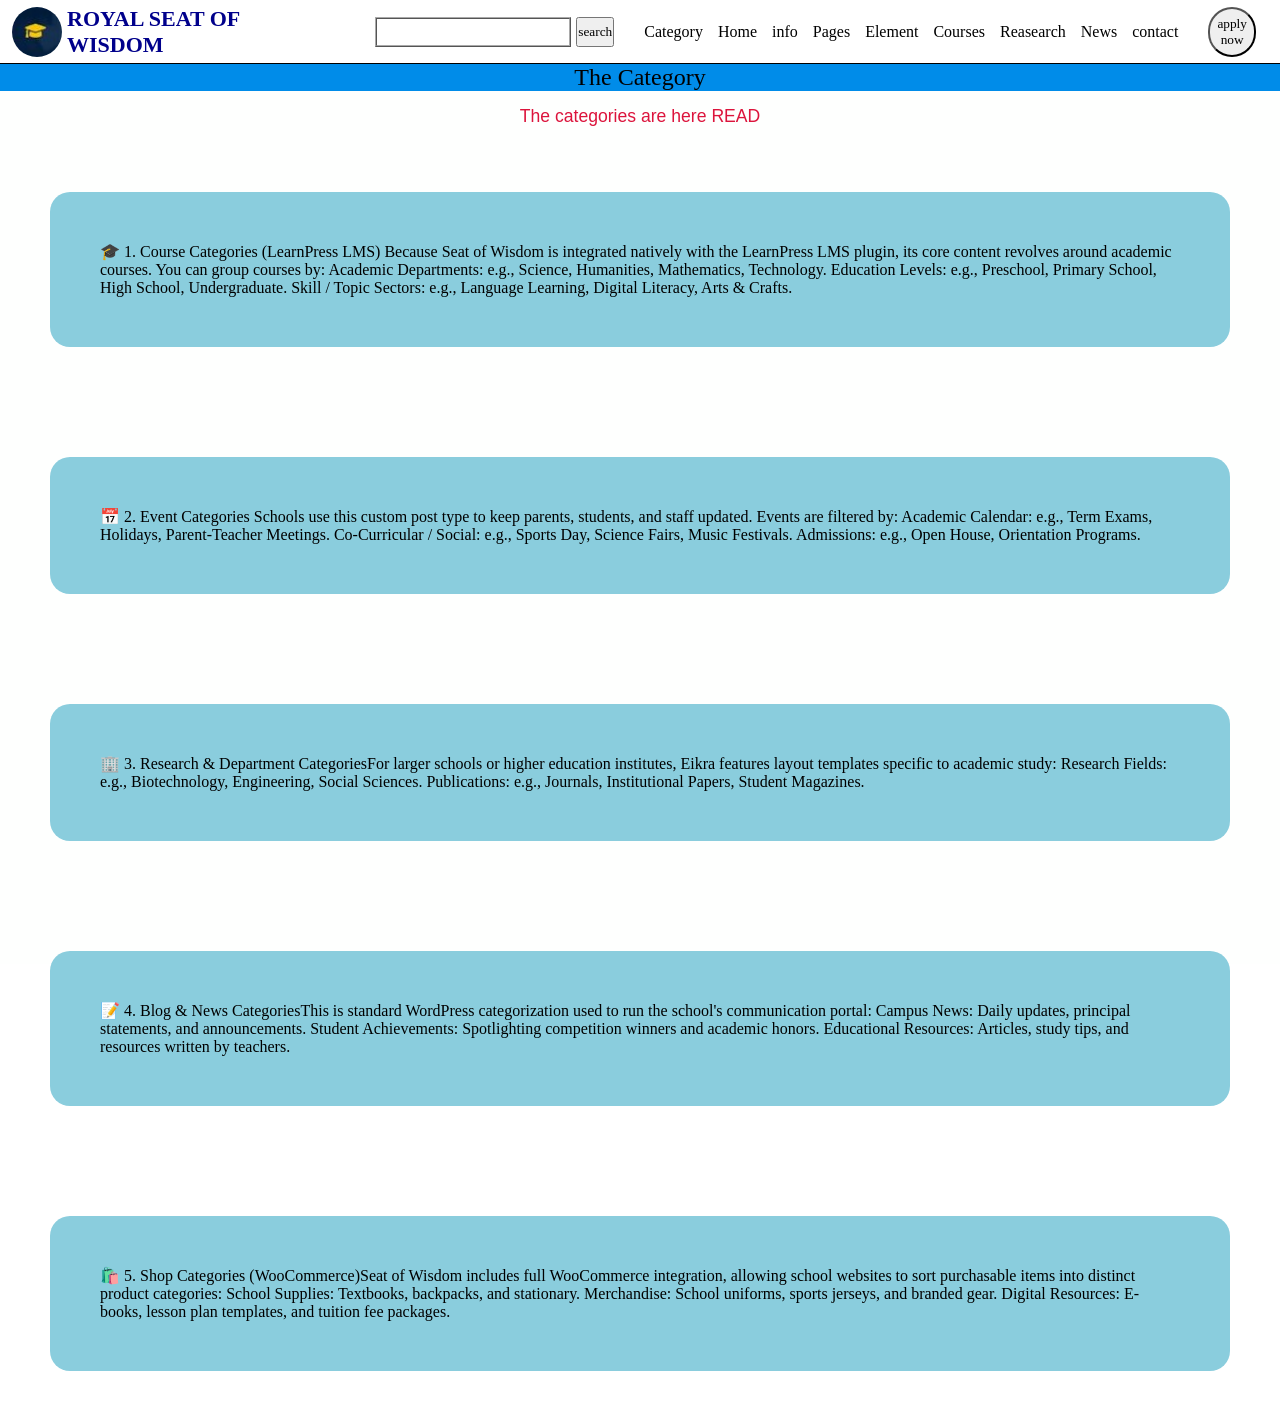
==== category.html @ ec312d08 "Add initial project files including HTML, CSS, JavaScript, and various images - Created index.html f" ====
<!DOCTYPE html>
<html lang="en">
<head>
    <meta charset="UTF-8">
    <meta name="viewport" content="width=device-width, initial-scale=1.0">
    <title>Category</title>
    <link rel="stylesheet" href="category.css">
</head>
<body>

     <!-- Navigation Bar -->
    <header>
        <div>
            <!-- notification -->
        </div>
        <nav>
            <div class="brand">
                <!-- brand logo/name -->
                <img src="./image/SW.jpg" alt="brand logo" width="50px" height="50px">
                <h3>ROYAL SEAT OF WISDOM </h3>
                <button class="menu_btn" onclick="document.getElementById('menu').style.display = 'flex'">

                &equals;
            </button>
            </div>
            
            <menu type="toolbar" class="menu" id="menu">
                <button class="close_btn" onclick="document.getElementById('menu').style.display = 'none'">
                    x
                </button>
            <form>
                <input type="search">
                <button type="submit">search</button>
            </form>

            <ul>
                <!-- nav link -->
                <li><a href="http://127.0.0.1:5500/category.html">Category</a></li>
                <li><a href="http://127.0.0.1:5500/">Home</a></li>
                <li><a href="http://127.0.0.1:5500/Home.html">info</a></li>
                <li><a href="http://127.0.0.1:5500/Pages.html">Pages</a></li>
                <li><a href="http://127.0.0.1:5500/Element.html">Element</a></li>
                <li><a href="http://127.0.0.1:5500/Courses.html">Courses</a></li>
                <li><a href="http://127.0.0.1:5500/Reasearch.html">Reasearch</a></li>
                <li><a href="http://127.0.0.1:5500/News.html">News</a></li>
                <li><a href="http://127.0.0.1:5500/contact.html">contact</a></li>
            </ul>
            <div class="nav_btn">
                <button>apply now</button>
            </div>
            </menu>
        </nav>
    </header>
    <header>
        <section class="nav">
            <h1>The Category</h1>
            <p class="subtitle">The categories are here READ</p>

            <div class="categories-container">
                <!-- card 1 -->
                <div class="categories-card">
                <h4>🎓 1. Course Categories (LearnPress LMS) Because Seat of Wisdom is integrated natively with the LearnPress LMS plugin, its core content revolves around academic courses. You can group courses by: Academic Departments: e.g., Science, Humanities, Mathematics, Technology. Education Levels: e.g., Preschool, Primary School, High School, Undergraduate. Skill / Topic Sectors: e.g., Language Learning, Digital Literacy, Arts & Crafts.</h4>
                <!-- <img src="ssws.png" alt="" width="700px" height="400px"> -->
                </div>
            </div>
            <div class="categories-container">
                <div class="categories-card">
                    <h4> 📅 2. Event Categories Schools use this custom post type to keep parents, students, and staff updated. 
Events are filtered by:
Academic Calendar: e.g., Term Exams, Holidays, Parent-Teacher Meetings.
Co-Curricular / Social: e.g., Sports Day, Science Fairs, Music Festivals.
Admissions: e.g., Open House, Orientation Programs.</h4>
                </div>
            </div>
            <div class="categories-container">
                <div class="categories-card">
                    <h4>🏢 3. Research & Department CategoriesFor larger schools or higher education institutes, Eikra features layout templates specific to academic study:
Research Fields: e.g., Biotechnology, Engineering, Social Sciences.
Publications: e.g., Journals, Institutional Papers, Student Magazines.</h4>
                </div>
            </div>
            <div class="categories-container">
                <div class="categories-card">
                    <h4>📝 4. Blog & News CategoriesThis is standard WordPress categorization used to run the school's communication portal:
Campus News: Daily updates, principal statements, and announcements.
Student Achievements: Spotlighting competition winners and academic honors.
Educational Resources: Articles, study tips, and resources written by teachers.</h4>
                </div>
            </div>
            <div class="categories-container">
                <div class="categories-card">
                    <h4>🛍️ 5. Shop Categories (WooCommerce)Seat of Wisdom includes full WooCommerce integration, allowing school websites to sort purchasable items into distinct product categories:
School Supplies: Textbooks, backpacks, and stationary.
Merchandise: School uniforms, sports jerseys, and branded gear.
Digital Resources: E-books, lesson plan templates, and tuition fee packages.</h4>
                </div>
            </div>
        </section>

    </header>
</body>
</html>
---- category.css ----
* {
    padding: 0%;
    margin: 0%;
    box-sizing: border-box;
    font-family: Georgia, 'Times New Roman', Times, serif;
    font-optical-sizing: auto;
    font-weight: 100;
    font-style: normal;
    font-variation-settings:
        "ELSH" 0;
}

nav {
    display: flex;
    justify-content: space-between;
    gap: 23px;
    width: 100%;
    height: 4rem;
    background-color: white;
    align-items: center;
    padding: 12px;
    border-bottom: 1px solid;

    /* brand logo/name */
    .brand {
        display: flex;
        height: 2rem;
        gap: 5px;
        align-items: center;

        img {
            border-radius: 50px;
        }

        h3 {
            font-weight: 900;
            font-size: 22px;
            color: darkblue;
        }
    }

    .menu_btn {
        visibility: hidden;
    }

    .menu {
        display: flex;
        align-items: center;
        justify-content: space-between;
        gap: 30px;
        padding-inline: 12px;

        .close_btn {
            display: none;
        }

        /* search bar */
        form {
            display: flex;
            gap: 5px;

            input {
                padding: 5px;
                padding-inline: 12px;
                border: darkgrey 2px ridge;
            }

            botton {
                padding: 2px;
                border-radius: 50px;
                padding-inline: 7px;
                cursor: pointer;

            }
        }


        /*nav ul*/
        ul {
            display: flex;
            list-style: none;
            gap: 15px;

            /*nav ul li*/
            li a {
                text-decoration: none;
                color: black;
            }
        }

        /* nav_btn */
        .nav_btn {
            button {
                padding: 7px;
                border-radius: 30px;
                cursor: pointer;
                color: black;
            }
        }
    }
}

nav .nav_btn button:hover {
    background: rgb(233, 233, 51);
    color: white;
    transform: rotate();
}

nav ul li:hover {
    transform: scale(1.2);

}

*{
    padding: 0%;
    margin: 0%;
    box-sizing: border-box;
}


.nav{
    height: 100vh;
    width: 100%;
    background-color:rgb(254, 255, 254);
    justify-content: center;
    align-items: center;

    h1{
        display: flex; 
        /* border-radius: 50px; */
        width: 100%;
        justify-content: center;
        align-items: center;
        background-color: rgb(0, 140, 233);
        /* margin: 10px; */
        padding-inline: 20px;
    }
    p{
        margin: 15px;
        font-family: Arial, Helvetica, sans-serif;
        font-size: 1.1rem;
        text-align: center;
        color: crimson;
    }
    .categories-container{
        font-family: Arial, Helvetica, sans-serif;
        color: black;
        margin-top: 10px;
        padding: 50px;

        .categories-card{
            background-color: rgb(138, 205, 221);
            display: flex;
              border-radius: 20px;
            padding: 50px;
            /* box-shadow: 5px 5px 15px rgb(0, 0, 0), -5px -5px 15px rgb(119, 116, 115); */
            text-align: left;
            /* display: flex; */
            flex-direction: column;
            justify-content: space-between;
            transition: transform 0.2s ease-in-out;

            .img{
                width: 700px;
                height: 400px;
            }
        }
    }
}

@media (max-width:480px) {
    .categories-container{
        flex-wrap: wrap;
        align-items: center;

        .categories-card{
            flex-wrap: wrap;

            .img{
                width: 400px;
                height: 200px;
            }
        }
    }
}
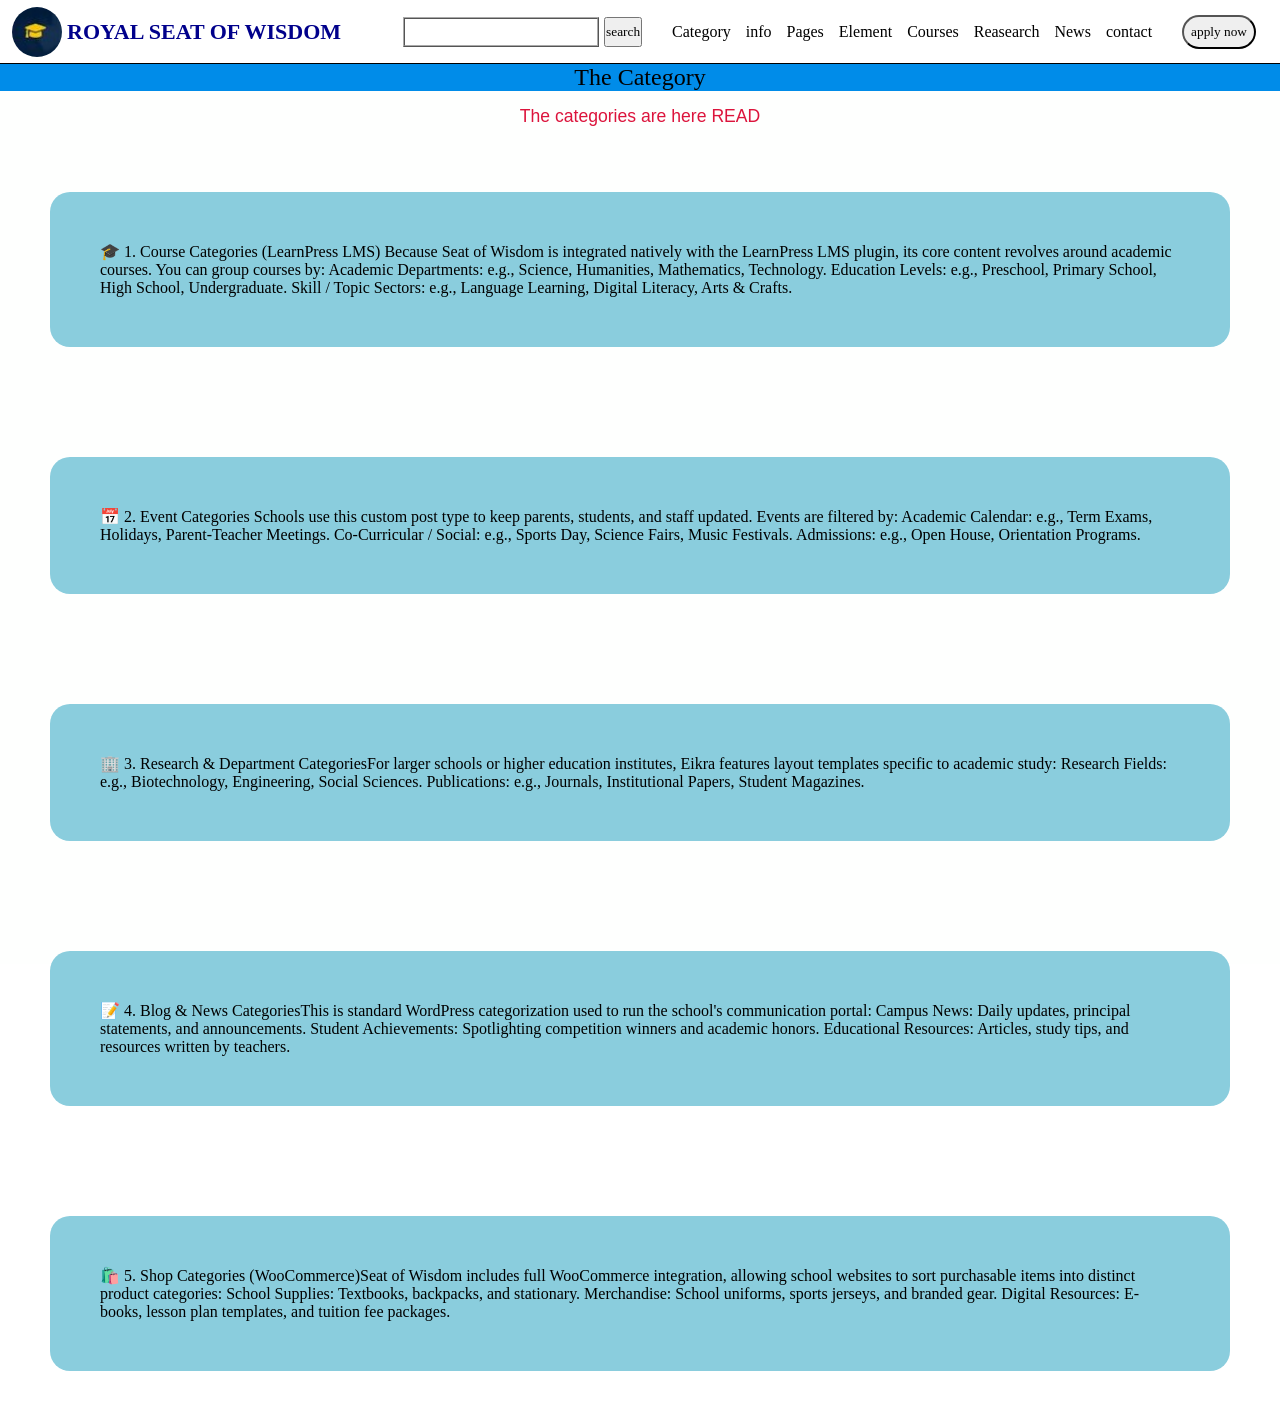
==== commit f9167c4c: "Add files via upload" ====
--- a/category.html
+++ b/category.html
@@ -1,102 +1,102 @@
-<!DOCTYPE html>
-<html lang="en">
-<head>
-    <meta charset="UTF-8">
-    <meta name="viewport" content="width=device-width, initial-scale=1.0">
-    <title>Category</title>
-    <link rel="stylesheet" href="category.css">
-</head>
-<body>
-
-     <!-- Navigation Bar -->
-    <header>
-        <div>
-            <!-- notification -->
-        </div>
-        <nav>
-            <div class="brand">
-                <!-- brand logo/name -->
-                <img src="./image/SW.jpg" alt="brand logo" width="50px" height="50px">
-                <h3>ROYAL SEAT OF WISDOM </h3>
-                <button class="menu_btn" onclick="document.getElementById('menu').style.display = 'flex'">
-
-                &equals;
-            </button>
-            </div>
-            
-            <menu type="toolbar" class="menu" id="menu">
-                <button class="close_btn" onclick="document.getElementById('menu').style.display = 'none'">
-                    x
-                </button>
-            <form>
-                <input type="search">
-                <button type="submit">search</button>
-            </form>
-
-            <ul>
-                <!-- nav link -->
-                <li><a href="http://127.0.0.1:5500/category.html">Category</a></li>
-                <li><a href="http://127.0.0.1:5500/">Home</a></li>
-                <li><a href="http://127.0.0.1:5500/Home.html">info</a></li>
-                <li><a href="http://127.0.0.1:5500/Pages.html">Pages</a></li>
-                <li><a href="http://127.0.0.1:5500/Element.html">Element</a></li>
-                <li><a href="http://127.0.0.1:5500/Courses.html">Courses</a></li>
-                <li><a href="http://127.0.0.1:5500/Reasearch.html">Reasearch</a></li>
-                <li><a href="http://127.0.0.1:5500/News.html">News</a></li>
-                <li><a href="http://127.0.0.1:5500/contact.html">contact</a></li>
-            </ul>
-            <div class="nav_btn">
-                <button>apply now</button>
-            </div>
-            </menu>
-        </nav>
-    </header>
-    <header>
-        <section class="nav">
-            <h1>The Category</h1>
-            <p class="subtitle">The categories are here READ</p>
-
-            <div class="categories-container">
-                <!-- card 1 -->
-                <div class="categories-card">
-                <h4>🎓 1. Course Categories (LearnPress LMS) Because Seat of Wisdom is integrated natively with the LearnPress LMS plugin, its core content revolves around academic courses. You can group courses by: Academic Departments: e.g., Science, Humanities, Mathematics, Technology. Education Levels: e.g., Preschool, Primary School, High School, Undergraduate. Skill / Topic Sectors: e.g., Language Learning, Digital Literacy, Arts & Crafts.</h4>
-                <!-- <img src="ssws.png" alt="" width="700px" height="400px"> -->
-                </div>
-            </div>
-            <div class="categories-container">
-                <div class="categories-card">
-                    <h4> 📅 2. Event Categories Schools use this custom post type to keep parents, students, and staff updated. 
-Events are filtered by:
-Academic Calendar: e.g., Term Exams, Holidays, Parent-Teacher Meetings.
-Co-Curricular / Social: e.g., Sports Day, Science Fairs, Music Festivals.
-Admissions: e.g., Open House, Orientation Programs.</h4>
-                </div>
-            </div>
-            <div class="categories-container">
-                <div class="categories-card">
-                    <h4>🏢 3. Research & Department CategoriesFor larger schools or higher education institutes, Eikra features layout templates specific to academic study:
-Research Fields: e.g., Biotechnology, Engineering, Social Sciences.
-Publications: e.g., Journals, Institutional Papers, Student Magazines.</h4>
-                </div>
-            </div>
-            <div class="categories-container">
-                <div class="categories-card">
-                    <h4>📝 4. Blog & News CategoriesThis is standard WordPress categorization used to run the school's communication portal:
-Campus News: Daily updates, principal statements, and announcements.
-Student Achievements: Spotlighting competition winners and academic honors.
-Educational Resources: Articles, study tips, and resources written by teachers.</h4>
-                </div>
-            </div>
-            <div class="categories-container">
-                <div class="categories-card">
-                    <h4>🛍️ 5. Shop Categories (WooCommerce)Seat of Wisdom includes full WooCommerce integration, allowing school websites to sort purchasable items into distinct product categories:
-School Supplies: Textbooks, backpacks, and stationary.
-Merchandise: School uniforms, sports jerseys, and branded gear.
-Digital Resources: E-books, lesson plan templates, and tuition fee packages.</h4>
-                </div>
-            </div>
-        </section>
-
-    </header>
-</body>
+<!DOCTYPE html>
+<html lang="en">
+<head>
+    <meta charset="UTF-8">
+    <meta name="viewport" content="width=device-width, initial-scale=1.0">
+    <title>Category</title>
+    <link rel="stylesheet" href="category.css">
+</head>
+<body>
+
+     <!-- Navigation Bar -->
+    <header>
+        <div>
+            <!-- notification -->
+        </div>
+        <nav>
+            <div class="brand">
+                <!-- brand logo/name -->
+                <img src="./image/SW.jpg" alt="brand logo" width="50px" height="50px">
+                <h3>ROYAL SEAT OF WISDOM </h3>
+                <button class="menu_btn" onclick="document.getElementById('menu').style.display = 'flex'">
+
+                &equals;
+            </button>
+            </div>
+            
+            <menu type="toolbar" class="menu" id="menu">
+                <button class="close_btn" onclick="document.getElementById('menu').style.display = 'none'">
+                    x
+                </button>
+            <form>
+                <input type="search">
+                <button type="submit">search</button>
+            </form>
+
+            <ul>
+                <!-- nav link -->
+                <li><a href="./category.html">Category</a></li>
+                <!--<li><a href="http://./">Home</a></li>-->
+                <li><a href="./Home.html">info</a></li>
+                <li><a href="./Pages.html">Pages</a></li>
+                <li><a href="./Element.html">Element</a></li>
+                <li><a href="./Courses.html">Courses</a></li>
+                <li><a href="./Reasearch.html">Reasearch</a></li>
+                <li><a href="./News.html">News</a></li>
+                <li><a href="./contact.html">contact</a></li>
+            </ul>
+            <div class="nav_btn">
+                <button>apply now</button>
+            </div>
+            </menu>
+        </nav>
+    </header>
+    <header>
+        <section class="nav">
+            <h1>The Category</h1>
+            <p class="subtitle">The categories are here READ</p>
+
+            <div class="categories-container">
+                <!-- card 1 -->
+                <div class="categories-card">
+                <h4>🎓 1. Course Categories (LearnPress LMS) Because Seat of Wisdom is integrated natively with the LearnPress LMS plugin, its core content revolves around academic courses. You can group courses by: Academic Departments: e.g., Science, Humanities, Mathematics, Technology. Education Levels: e.g., Preschool, Primary School, High School, Undergraduate. Skill / Topic Sectors: e.g., Language Learning, Digital Literacy, Arts & Crafts.</h4>
+                <!-- <img src="ssws.png" alt="" width="700px" height="400px"> -->
+                </div>
+            </div>
+            <div class="categories-container">
+                <div class="categories-card">
+                    <h4> 📅 2. Event Categories Schools use this custom post type to keep parents, students, and staff updated. 
+Events are filtered by:
+Academic Calendar: e.g., Term Exams, Holidays, Parent-Teacher Meetings.
+Co-Curricular / Social: e.g., Sports Day, Science Fairs, Music Festivals.
+Admissions: e.g., Open House, Orientation Programs.</h4>
+                </div>
+            </div>
+            <div class="categories-container">
+                <div class="categories-card">
+                    <h4>🏢 3. Research & Department CategoriesFor larger schools or higher education institutes, Eikra features layout templates specific to academic study:
+Research Fields: e.g., Biotechnology, Engineering, Social Sciences.
+Publications: e.g., Journals, Institutional Papers, Student Magazines.</h4>
+                </div>
+            </div>
+            <div class="categories-container">
+                <div class="categories-card">
+                    <h4>📝 4. Blog & News CategoriesThis is standard WordPress categorization used to run the school's communication portal:
+Campus News: Daily updates, principal statements, and announcements.
+Student Achievements: Spotlighting competition winners and academic honors.
+Educational Resources: Articles, study tips, and resources written by teachers.</h4>
+                </div>
+            </div>
+            <div class="categories-container">
+                <div class="categories-card">
+                    <h4>🛍️ 5. Shop Categories (WooCommerce)Seat of Wisdom includes full WooCommerce integration, allowing school websites to sort purchasable items into distinct product categories:
+School Supplies: Textbooks, backpacks, and stationary.
+Merchandise: School uniforms, sports jerseys, and branded gear.
+Digital Resources: E-books, lesson plan templates, and tuition fee packages.</h4>
+                </div>
+            </div>
+        </section>
+
+    </header>
+</body>
 </html>
--- a/category.css
+++ b/category.css
@@ -1,186 +1,186 @@
-* {
-    padding: 0%;
-    margin: 0%;
-    box-sizing: border-box;
-    font-family: Georgia, 'Times New Roman', Times, serif;
-    font-optical-sizing: auto;
-    font-weight: 100;
-    font-style: normal;
-    font-variation-settings:
-        "ELSH" 0;
-}
-
-nav {
-    display: flex;
-    justify-content: space-between;
-    gap: 23px;
-    width: 100%;
-    height: 4rem;
-    background-color: white;
-    align-items: center;
-    padding: 12px;
-    border-bottom: 1px solid;
-
-    /* brand logo/name */
-    .brand {
-        display: flex;
-        height: 2rem;
-        gap: 5px;
-        align-items: center;
-
-        img {
-            border-radius: 50px;
-        }
-
-        h3 {
-            font-weight: 900;
-            font-size: 22px;
-            color: darkblue;
-        }
-    }
-
-    .menu_btn {
-        visibility: hidden;
-    }
-
-    .menu {
-        display: flex;
-        align-items: center;
-        justify-content: space-between;
-        gap: 30px;
-        padding-inline: 12px;
-
-        .close_btn {
-            display: none;
-        }
-
-        /* search bar */
-        form {
-            display: flex;
-            gap: 5px;
-
-            input {
-                padding: 5px;
-                padding-inline: 12px;
-                border: darkgrey 2px ridge;
-            }
-
-            botton {
-                padding: 2px;
-                border-radius: 50px;
-                padding-inline: 7px;
-                cursor: pointer;
-
-            }
-        }
-
-
-        /*nav ul*/
-        ul {
-            display: flex;
-            list-style: none;
-            gap: 15px;
-
-            /*nav ul li*/
-            li a {
-                text-decoration: none;
-                color: black;
-            }
-        }
-
-        /* nav_btn */
-        .nav_btn {
-            button {
-                padding: 7px;
-                border-radius: 30px;
-                cursor: pointer;
-                color: black;
-            }
-        }
-    }
-}
-
-nav .nav_btn button:hover {
-    background: rgb(233, 233, 51);
-    color: white;
-    transform: rotate();
-}
-
-nav ul li:hover {
-    transform: scale(1.2);
-
-}
-
-*{
-    padding: 0%;
-    margin: 0%;
-    box-sizing: border-box;
-}
-
-
-.nav{
-    height: 100vh;
-    width: 100%;
-    background-color:rgb(254, 255, 254);
-    justify-content: center;
-    align-items: center;
-
-    h1{
-        display: flex; 
-        /* border-radius: 50px; */
-        width: 100%;
-        justify-content: center;
-        align-items: center;
-        background-color: rgb(0, 140, 233);
-        /* margin: 10px; */
-        padding-inline: 20px;
-    }
-    p{
-        margin: 15px;
-        font-family: Arial, Helvetica, sans-serif;
-        font-size: 1.1rem;
-        text-align: center;
-        color: crimson;
-    }
-    .categories-container{
-        font-family: Arial, Helvetica, sans-serif;
-        color: black;
-        margin-top: 10px;
-        padding: 50px;
-
-        .categories-card{
-            background-color: rgb(138, 205, 221);
-            display: flex;
-              border-radius: 20px;
-            padding: 50px;
-            /* box-shadow: 5px 5px 15px rgb(0, 0, 0), -5px -5px 15px rgb(119, 116, 115); */
-            text-align: left;
-            /* display: flex; */
-            flex-direction: column;
-            justify-content: space-between;
-            transition: transform 0.2s ease-in-out;
-
-            .img{
-                width: 700px;
-                height: 400px;
-            }
-        }
-    }
-}
-
-@media (max-width:480px) {
-    .categories-container{
-        flex-wrap: wrap;
-        align-items: center;
-
-        .categories-card{
-            flex-wrap: wrap;
-
-            .img{
-                width: 400px;
-                height: 200px;
-            }
-        }
-    }
-}
+* {
+    padding: 0%;
+    margin: 0%;
+    box-sizing: border-box;
+    font-family: Georgia, 'Times New Roman', Times, serif;
+    font-optical-sizing: auto;
+    font-weight: 100;
+    font-style: normal;
+    font-variation-settings:
+        "ELSH" 0;
+}
+
+nav {
+    display: flex;
+    justify-content: space-between;
+    gap: 23px;
+    width: 100%;
+    height: 4rem;
+    background-color: white;
+    align-items: center;
+    padding: 12px;
+    border-bottom: 1px solid;
+
+    /* brand logo/name */
+    .brand {
+        display: flex;
+        height: 2rem;
+        gap: 5px;
+        align-items: center;
+
+        img {
+            border-radius: 50px;
+        }
+
+        h3 {
+            font-weight: 900;
+            font-size: 22px;
+            color: darkblue;
+        }
+    }
+
+    .menu_btn {
+        visibility: hidden;
+    }
+
+    .menu {
+        display: flex;
+        align-items: center;
+        justify-content: space-between;
+        gap: 30px;
+        padding-inline: 12px;
+
+        .close_btn {
+            display: none;
+        }
+
+        /* search bar */
+        form {
+            display: flex;
+            gap: 5px;
+
+            input {
+                padding: 5px;
+                padding-inline: 12px;
+                border: darkgrey 2px ridge;
+            }
+
+            botton {
+                padding: 2px;
+                border-radius: 50px;
+                padding-inline: 7px;
+                cursor: pointer;
+
+            }
+        }
+
+
+        /*nav ul*/
+        ul {
+            display: flex;
+            list-style: none;
+            gap: 15px;
+
+            /*nav ul li*/
+            li a {
+                text-decoration: none;
+                color: black;
+            }
+        }
+
+        /* nav_btn */
+        .nav_btn {
+            button {
+                padding: 7px;
+                border-radius: 30px;
+                cursor: pointer;
+                color: black;
+            }
+        }
+    }
+}
+
+nav .nav_btn button:hover {
+    background: rgb(233, 233, 51);
+    color: white;
+    transform: rotate();
+}
+
+nav ul li:hover {
+    transform: scale(1.2);
+
+}
+
+*{
+    padding: 0%;
+    margin: 0%;
+    box-sizing: border-box;
+}
+
+
+.nav{
+    height: 100vh;
+    width: 100%;
+    background-color:rgb(254, 255, 254);
+    justify-content: center;
+    align-items: center;
+
+    h1{
+        display: flex; 
+        /* border-radius: 50px; */
+        width: 100%;
+        justify-content: center;
+        align-items: center;
+        background-color: rgb(0, 140, 233);
+        /* margin: 10px; */
+        padding-inline: 20px;
+    }
+    p{
+        margin: 15px;
+        font-family: Arial, Helvetica, sans-serif;
+        font-size: 1.1rem;
+        text-align: center;
+        color: crimson;
+    }
+    .categories-container{
+        font-family: Arial, Helvetica, sans-serif;
+        color: black;
+        margin-top: 10px;
+        padding: 50px;
+
+        .categories-card{
+            background-color: rgb(138, 205, 221);
+            display: flex;
+              border-radius: 20px;
+            padding: 50px;
+            /* box-shadow: 5px 5px 15px rgb(0, 0, 0), -5px -5px 15px rgb(119, 116, 115); */
+            text-align: left;
+            /* display: flex; */
+            flex-direction: column;
+            justify-content: space-between;
+            transition: transform 0.2s ease-in-out;
+
+            .img{
+                width: 700px;
+                height: 400px;
+            }
+        }
+    }
+}
+
+@media (max-width:480px) {
+    .categories-container{
+        flex-wrap: wrap;
+        align-items: center;
+
+        .categories-card{
+            flex-wrap: wrap;
+
+            .img{
+                width: 400px;
+                height: 200px;
+            }
+        }
+    }
+}
      
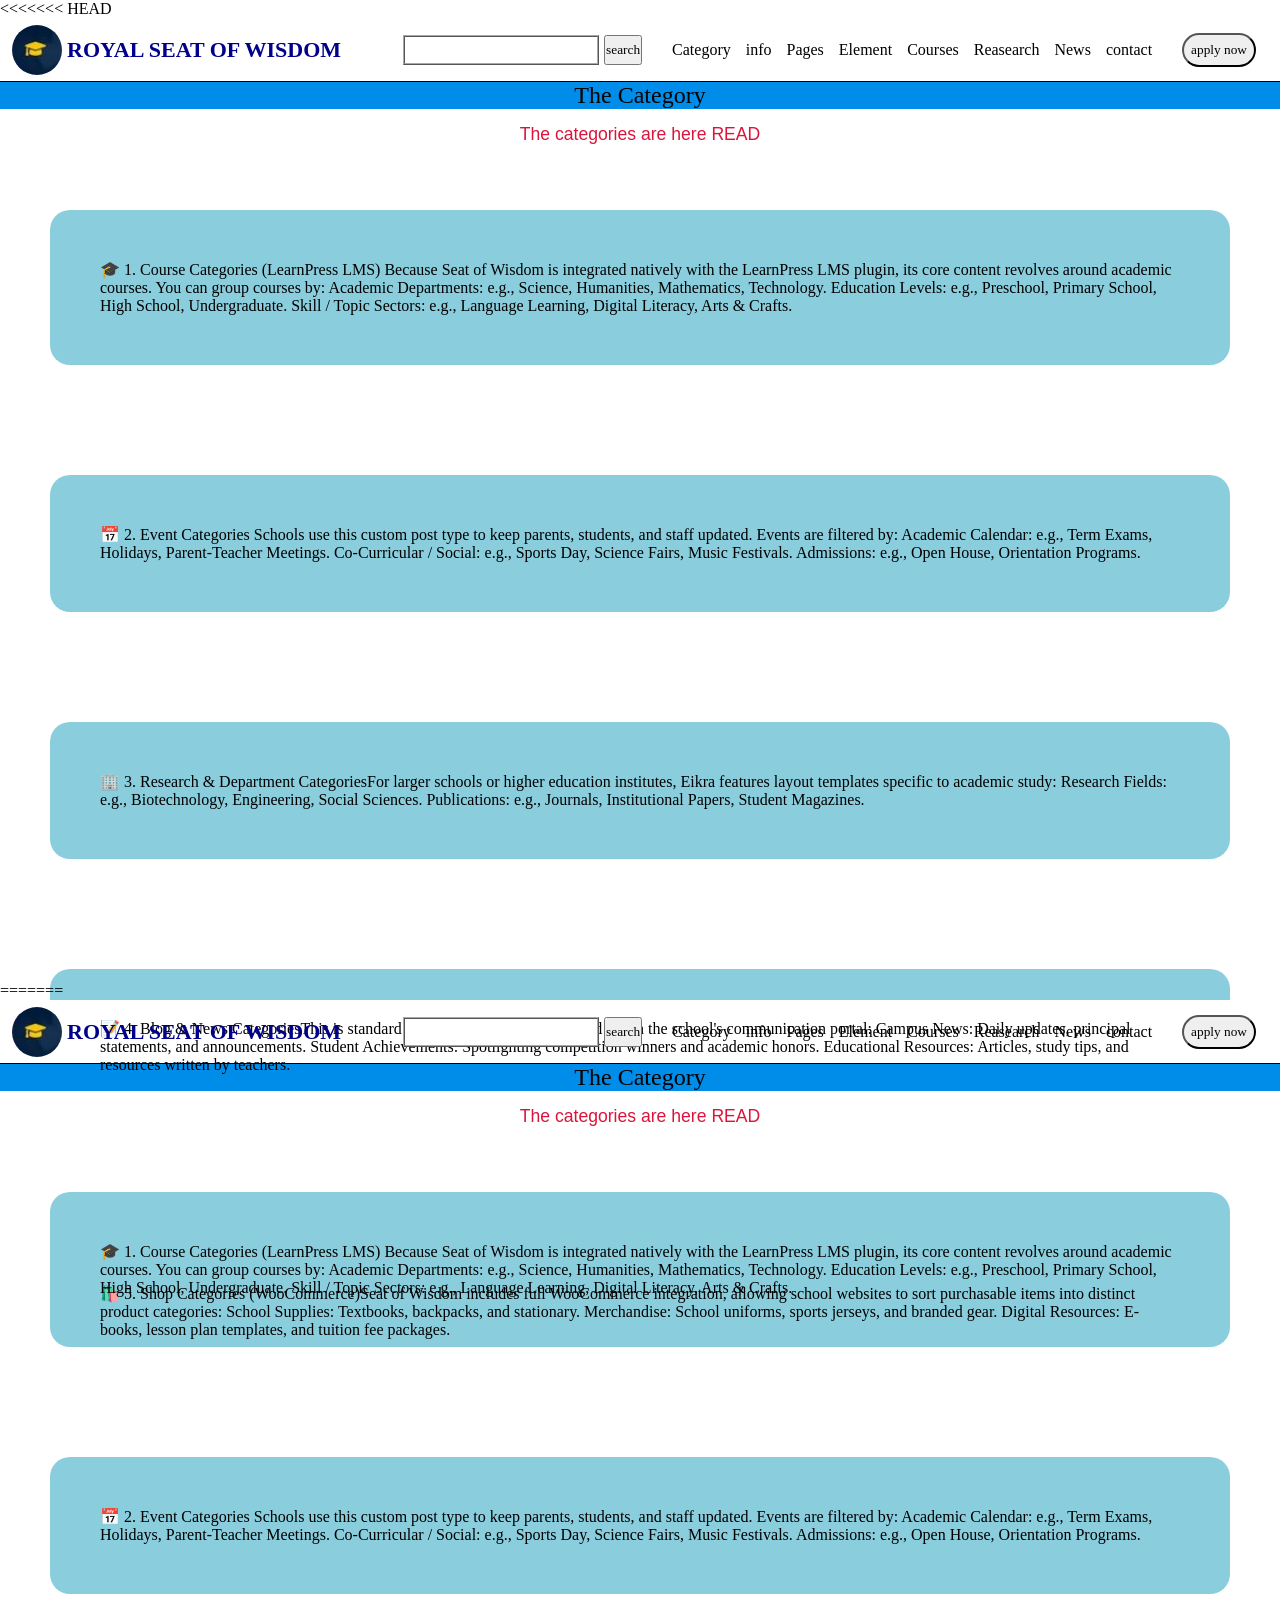
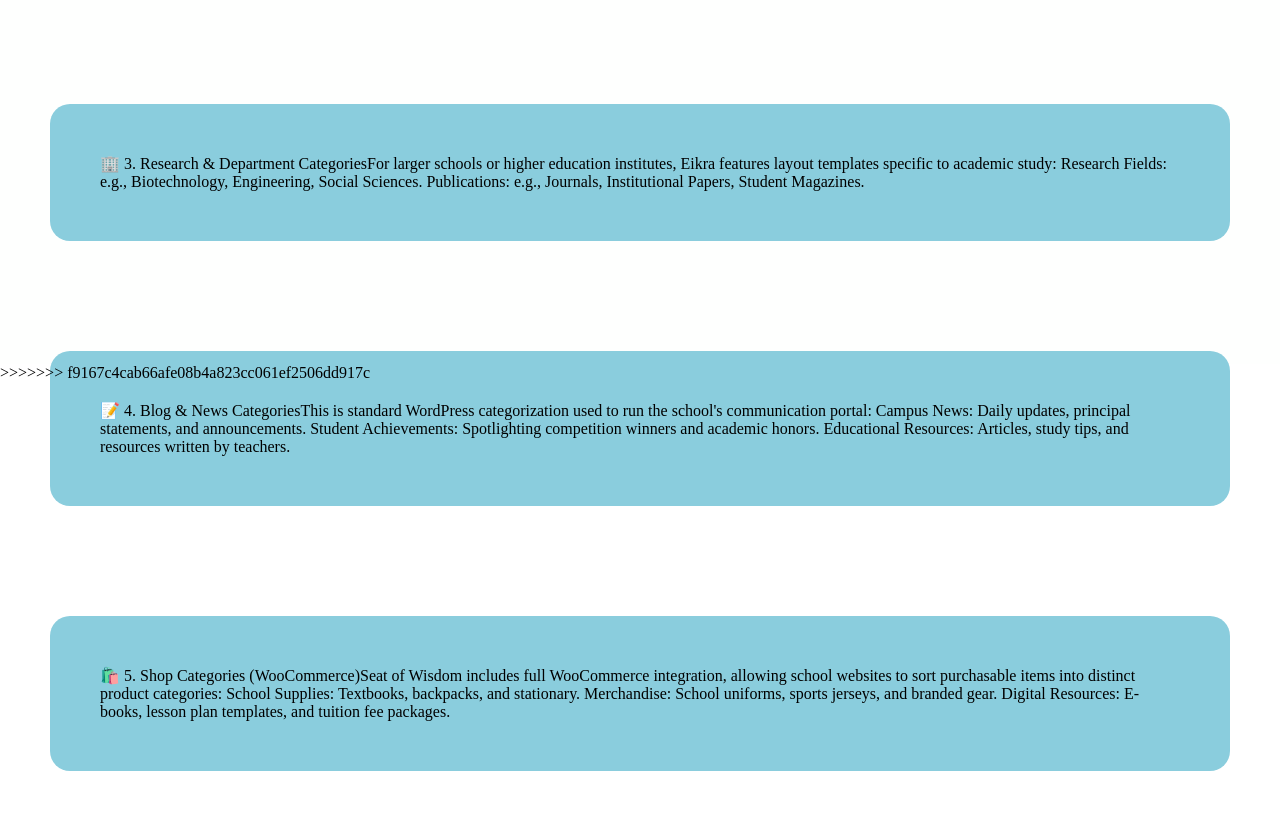
==== commit 87f77474: "Merge branch 'main' of https://github.com/ugochukwufamous19-hash/famous" ====
--- a/category.html
+++ b/category.html
@@ -1,102 +1,206 @@
-<!DOCTYPE html>
-<html lang="en">
-<head>
-    <meta charset="UTF-8">
-    <meta name="viewport" content="width=device-width, initial-scale=1.0">
-    <title>Category</title>
-    <link rel="stylesheet" href="category.css">
-</head>
-<body>
-
-     <!-- Navigation Bar -->
-    <header>
-        <div>
-            <!-- notification -->
-        </div>
-        <nav>
-            <div class="brand">
-                <!-- brand logo/name -->
-                <img src="./image/SW.jpg" alt="brand logo" width="50px" height="50px">
-                <h3>ROYAL SEAT OF WISDOM </h3>
-                <button class="menu_btn" onclick="document.getElementById('menu').style.display = 'flex'">
-
-                &equals;
-            </button>
-            </div>
-            
-            <menu type="toolbar" class="menu" id="menu">
-                <button class="close_btn" onclick="document.getElementById('menu').style.display = 'none'">
-                    x
-                </button>
-            <form>
-                <input type="search">
-                <button type="submit">search</button>
-            </form>
-
-            <ul>
-                <!-- nav link -->
-                <li><a href="./category.html">Category</a></li>
-                <!--<li><a href="http://./">Home</a></li>-->
-                <li><a href="./Home.html">info</a></li>
-                <li><a href="./Pages.html">Pages</a></li>
-                <li><a href="./Element.html">Element</a></li>
-                <li><a href="./Courses.html">Courses</a></li>
-                <li><a href="./Reasearch.html">Reasearch</a></li>
-                <li><a href="./News.html">News</a></li>
-                <li><a href="./contact.html">contact</a></li>
-            </ul>
-            <div class="nav_btn">
-                <button>apply now</button>
-            </div>
-            </menu>
-        </nav>
-    </header>
-    <header>
-        <section class="nav">
-            <h1>The Category</h1>
-            <p class="subtitle">The categories are here READ</p>
-
-            <div class="categories-container">
-                <!-- card 1 -->
-                <div class="categories-card">
-                <h4>🎓 1. Course Categories (LearnPress LMS) Because Seat of Wisdom is integrated natively with the LearnPress LMS plugin, its core content revolves around academic courses. You can group courses by: Academic Departments: e.g., Science, Humanities, Mathematics, Technology. Education Levels: e.g., Preschool, Primary School, High School, Undergraduate. Skill / Topic Sectors: e.g., Language Learning, Digital Literacy, Arts & Crafts.</h4>
-                <!-- <img src="ssws.png" alt="" width="700px" height="400px"> -->
-                </div>
-            </div>
-            <div class="categories-container">
-                <div class="categories-card">
-                    <h4> 📅 2. Event Categories Schools use this custom post type to keep parents, students, and staff updated. 
-Events are filtered by:
-Academic Calendar: e.g., Term Exams, Holidays, Parent-Teacher Meetings.
-Co-Curricular / Social: e.g., Sports Day, Science Fairs, Music Festivals.
-Admissions: e.g., Open House, Orientation Programs.</h4>
-                </div>
-            </div>
-            <div class="categories-container">
-                <div class="categories-card">
-                    <h4>🏢 3. Research & Department CategoriesFor larger schools or higher education institutes, Eikra features layout templates specific to academic study:
-Research Fields: e.g., Biotechnology, Engineering, Social Sciences.
-Publications: e.g., Journals, Institutional Papers, Student Magazines.</h4>
-                </div>
-            </div>
-            <div class="categories-container">
-                <div class="categories-card">
-                    <h4>📝 4. Blog & News CategoriesThis is standard WordPress categorization used to run the school's communication portal:
-Campus News: Daily updates, principal statements, and announcements.
-Student Achievements: Spotlighting competition winners and academic honors.
-Educational Resources: Articles, study tips, and resources written by teachers.</h4>
-                </div>
-            </div>
-            <div class="categories-container">
-                <div class="categories-card">
-                    <h4>🛍️ 5. Shop Categories (WooCommerce)Seat of Wisdom includes full WooCommerce integration, allowing school websites to sort purchasable items into distinct product categories:
-School Supplies: Textbooks, backpacks, and stationary.
-Merchandise: School uniforms, sports jerseys, and branded gear.
-Digital Resources: E-books, lesson plan templates, and tuition fee packages.</h4>
-                </div>
-            </div>
-        </section>
-
-    </header>
-</body>
+<<<<<<< HEAD
+<!DOCTYPE html>
+<html lang="en">
+<head>
+    <meta charset="UTF-8">
+    <meta name="viewport" content="width=device-width, initial-scale=1.0">
+    <title>Category</title>
+    <link rel="stylesheet" href="category.css">
+</head>
+<body>
+
+     <!-- Navigation Bar -->
+    <header>
+        <div>
+            <!-- notification -->
+        </div>
+        <nav>
+            <div class="brand">
+                <!-- brand logo/name -->
+                <img src="./image/SW.jpg" alt="brand logo" width="50px" height="50px">
+                <h3>ROYAL SEAT OF WISDOM </h3>
+                <button class="menu_btn" onclick="document.getElementById('menu').style.display = 'flex'">
+
+                &equals;
+            </button>
+            </div>
+            
+            <menu type="toolbar" class="menu" id="menu">
+                <button class="close_btn" onclick="document.getElementById('menu').style.display = 'none'">
+                    x
+                </button>
+            <form>
+                <input type="search">
+                <button type="submit">search</button>
+            </form>
+
+            <ul>
+                <!-- nav link -->
+                <li><a href="./category.html">Category</a></li>
+                <!--<li><a href="http://./">Home</a></li>-->
+                <li><a href="./Home.html">info</a></li>
+                <li><a href="./Pages.html">Pages</a></li>
+                <li><a href="./Element.html">Element</a></li>
+                <li><a href="./Courses.html">Courses</a></li>
+                <li><a href="./Reasearch.html">Reasearch</a></li>
+                <li><a href="./News.html">News</a></li>
+                <li><a href="./contact.html">contact</a></li>
+            </ul>
+            <div class="nav_btn">
+                <button>apply now</button>
+            </div>
+            </menu>
+        </nav>
+    </header>
+    <header>
+        <section class="nav">
+            <h1>The Category</h1>
+            <p class="subtitle">The categories are here READ</p>
+
+            <div class="categories-container">
+                <!-- card 1 -->
+                <div class="categories-card">
+                <h4>🎓 1. Course Categories (LearnPress LMS) Because Seat of Wisdom is integrated natively with the LearnPress LMS plugin, its core content revolves around academic courses. You can group courses by: Academic Departments: e.g., Science, Humanities, Mathematics, Technology. Education Levels: e.g., Preschool, Primary School, High School, Undergraduate. Skill / Topic Sectors: e.g., Language Learning, Digital Literacy, Arts & Crafts.</h4>
+                <!-- <img src="ssws.png" alt="" width="700px" height="400px"> -->
+                </div>
+            </div>
+            <div class="categories-container">
+                <div class="categories-card">
+                    <h4> 📅 2. Event Categories Schools use this custom post type to keep parents, students, and staff updated. 
+Events are filtered by:
+Academic Calendar: e.g., Term Exams, Holidays, Parent-Teacher Meetings.
+Co-Curricular / Social: e.g., Sports Day, Science Fairs, Music Festivals.
+Admissions: e.g., Open House, Orientation Programs.</h4>
+                </div>
+            </div>
+            <div class="categories-container">
+                <div class="categories-card">
+                    <h4>🏢 3. Research & Department CategoriesFor larger schools or higher education institutes, Eikra features layout templates specific to academic study:
+Research Fields: e.g., Biotechnology, Engineering, Social Sciences.
+Publications: e.g., Journals, Institutional Papers, Student Magazines.</h4>
+                </div>
+            </div>
+            <div class="categories-container">
+                <div class="categories-card">
+                    <h4>📝 4. Blog & News CategoriesThis is standard WordPress categorization used to run the school's communication portal:
+Campus News: Daily updates, principal statements, and announcements.
+Student Achievements: Spotlighting competition winners and academic honors.
+Educational Resources: Articles, study tips, and resources written by teachers.</h4>
+                </div>
+            </div>
+            <div class="categories-container">
+                <div class="categories-card">
+                    <h4>🛍️ 5. Shop Categories (WooCommerce)Seat of Wisdom includes full WooCommerce integration, allowing school websites to sort purchasable items into distinct product categories:
+School Supplies: Textbooks, backpacks, and stationary.
+Merchandise: School uniforms, sports jerseys, and branded gear.
+Digital Resources: E-books, lesson plan templates, and tuition fee packages.</h4>
+                </div>
+            </div>
+        </section>
+
+    </header>
+</body>
+=======
+<!DOCTYPE html>
+<html lang="en">
+<head>
+    <meta charset="UTF-8">
+    <meta name="viewport" content="width=device-width, initial-scale=1.0">
+    <title>Category</title>
+    <link rel="stylesheet" href="category.css">
+</head>
+<body>
+
+     <!-- Navigation Bar -->
+    <header>
+        <div>
+            <!-- notification -->
+        </div>
+        <nav>
+            <div class="brand">
+                <!-- brand logo/name -->
+                <img src="./image/SW.jpg" alt="brand logo" width="50px" height="50px">
+                <h3>ROYAL SEAT OF WISDOM </h3>
+                <button class="menu_btn" onclick="document.getElementById('menu').style.display = 'flex'">
+
+                &equals;
+            </button>
+            </div>
+            
+            <menu type="toolbar" class="menu" id="menu">
+                <button class="close_btn" onclick="document.getElementById('menu').style.display = 'none'">
+                    x
+                </button>
+            <form>
+                <input type="search">
+                <button type="submit">search</button>
+            </form>
+
+            <ul>
+                <!-- nav link -->
+                <li><a href="./category.html">Category</a></li>
+                <!--<li><a href="http://./">Home</a></li>-->
+                <li><a href="./Home.html">info</a></li>
+                <li><a href="./Pages.html">Pages</a></li>
+                <li><a href="./Element.html">Element</a></li>
+                <li><a href="./Courses.html">Courses</a></li>
+                <li><a href="./Reasearch.html">Reasearch</a></li>
+                <li><a href="./News.html">News</a></li>
+                <li><a href="./contact.html">contact</a></li>
+            </ul>
+            <div class="nav_btn">
+                <button>apply now</button>
+            </div>
+            </menu>
+        </nav>
+    </header>
+    <header>
+        <section class="nav">
+            <h1>The Category</h1>
+            <p class="subtitle">The categories are here READ</p>
+
+            <div class="categories-container">
+                <!-- card 1 -->
+                <div class="categories-card">
+                <h4>🎓 1. Course Categories (LearnPress LMS) Because Seat of Wisdom is integrated natively with the LearnPress LMS plugin, its core content revolves around academic courses. You can group courses by: Academic Departments: e.g., Science, Humanities, Mathematics, Technology. Education Levels: e.g., Preschool, Primary School, High School, Undergraduate. Skill / Topic Sectors: e.g., Language Learning, Digital Literacy, Arts & Crafts.</h4>
+                <!-- <img src="ssws.png" alt="" width="700px" height="400px"> -->
+                </div>
+            </div>
+            <div class="categories-container">
+                <div class="categories-card">
+                    <h4> 📅 2. Event Categories Schools use this custom post type to keep parents, students, and staff updated. 
+Events are filtered by:
+Academic Calendar: e.g., Term Exams, Holidays, Parent-Teacher Meetings.
+Co-Curricular / Social: e.g., Sports Day, Science Fairs, Music Festivals.
+Admissions: e.g., Open House, Orientation Programs.</h4>
+                </div>
+            </div>
+            <div class="categories-container">
+                <div class="categories-card">
+                    <h4>🏢 3. Research & Department CategoriesFor larger schools or higher education institutes, Eikra features layout templates specific to academic study:
+Research Fields: e.g., Biotechnology, Engineering, Social Sciences.
+Publications: e.g., Journals, Institutional Papers, Student Magazines.</h4>
+                </div>
+            </div>
+            <div class="categories-container">
+                <div class="categories-card">
+                    <h4>📝 4. Blog & News CategoriesThis is standard WordPress categorization used to run the school's communication portal:
+Campus News: Daily updates, principal statements, and announcements.
+Student Achievements: Spotlighting competition winners and academic honors.
+Educational Resources: Articles, study tips, and resources written by teachers.</h4>
+                </div>
+            </div>
+            <div class="categories-container">
+                <div class="categories-card">
+                    <h4>🛍️ 5. Shop Categories (WooCommerce)Seat of Wisdom includes full WooCommerce integration, allowing school websites to sort purchasable items into distinct product categories:
+School Supplies: Textbooks, backpacks, and stationary.
+Merchandise: School uniforms, sports jerseys, and branded gear.
+Digital Resources: E-books, lesson plan templates, and tuition fee packages.</h4>
+                </div>
+            </div>
+        </section>
+
+    </header>
+</body>
+>>>>>>> f9167c4cab66afe08b4a823cc061ef2506dd917c
 </html>
